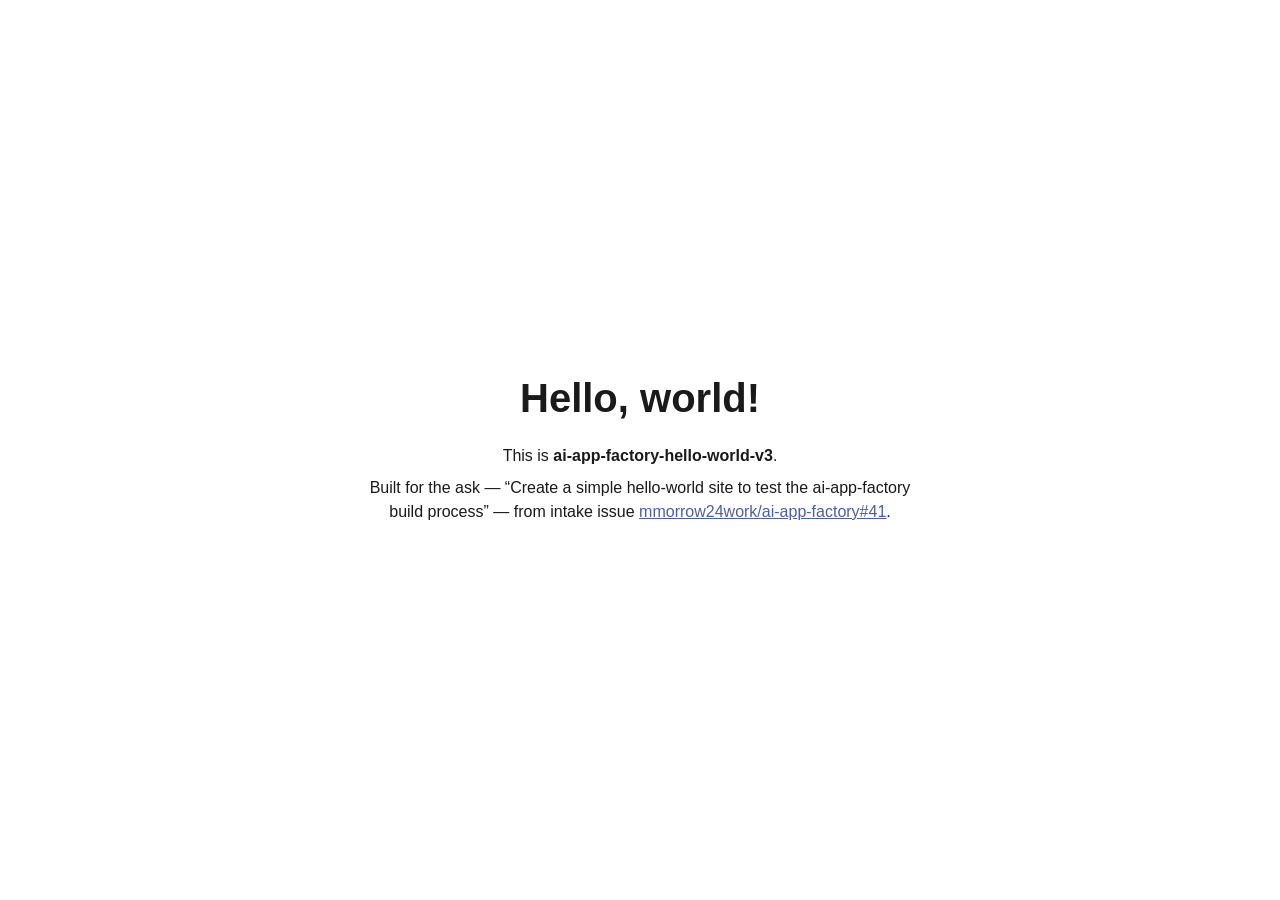
==== index.html @ 62de4aca "M1: add index.html and style.css hello page Hand-written static hello page with no build step, frame" ====
<!DOCTYPE html>
<html lang="en">
<head>
  <meta charset="utf-8">
  <meta name="viewport" content="width=device-width, initial-scale=1">
  <title>ai-app-factory-hello-world-v3</title>
  <link rel="stylesheet" href="style.css">
</head>
<body>
  <main>
    <h1>Hello, world!</h1>
    <p>This is <strong>ai-app-factory-hello-world-v3</strong>.</p>
    <p>
      Built for the ask &mdash; &ldquo;Create a simple hello-world site to test the
      ai-app-factory build process&rdquo; &mdash; from intake issue
      <a href="https://github.com/mmorrow24work/ai-app-factory/issues/41">mmorrow24work/ai-app-factory#41</a>.
    </p>
  </main>
</body>
</html>
---- style.css ----
:root {
  color-scheme: light dark;
  --bg: #ffffff;
  --fg: #1a1a1a;
  --accent: #4b5eaa;
}

* {
  box-sizing: border-box;
}

html,
body {
  margin: 0;
  padding: 0;
}

body {
  min-height: 100vh;
  display: flex;
  align-items: center;
  justify-content: center;
  background: var(--bg);
  color: var(--fg);
  font-family: -apple-system, BlinkMacSystemFont, "Segoe UI", Roboto,
    Helvetica, Arial, sans-serif;
  line-height: 1.5;
  padding: 2rem;
}

main {
  max-width: 36rem;
  text-align: center;
}

h1 {
  font-size: 2.5rem;
  margin: 0 0 1rem;
}

p {
  margin: 0.5rem 0;
}

a {
  color: var(--accent);
}

a:hover,
a:focus {
  text-decoration: none;
}

strong {
  font-weight: 600;
}
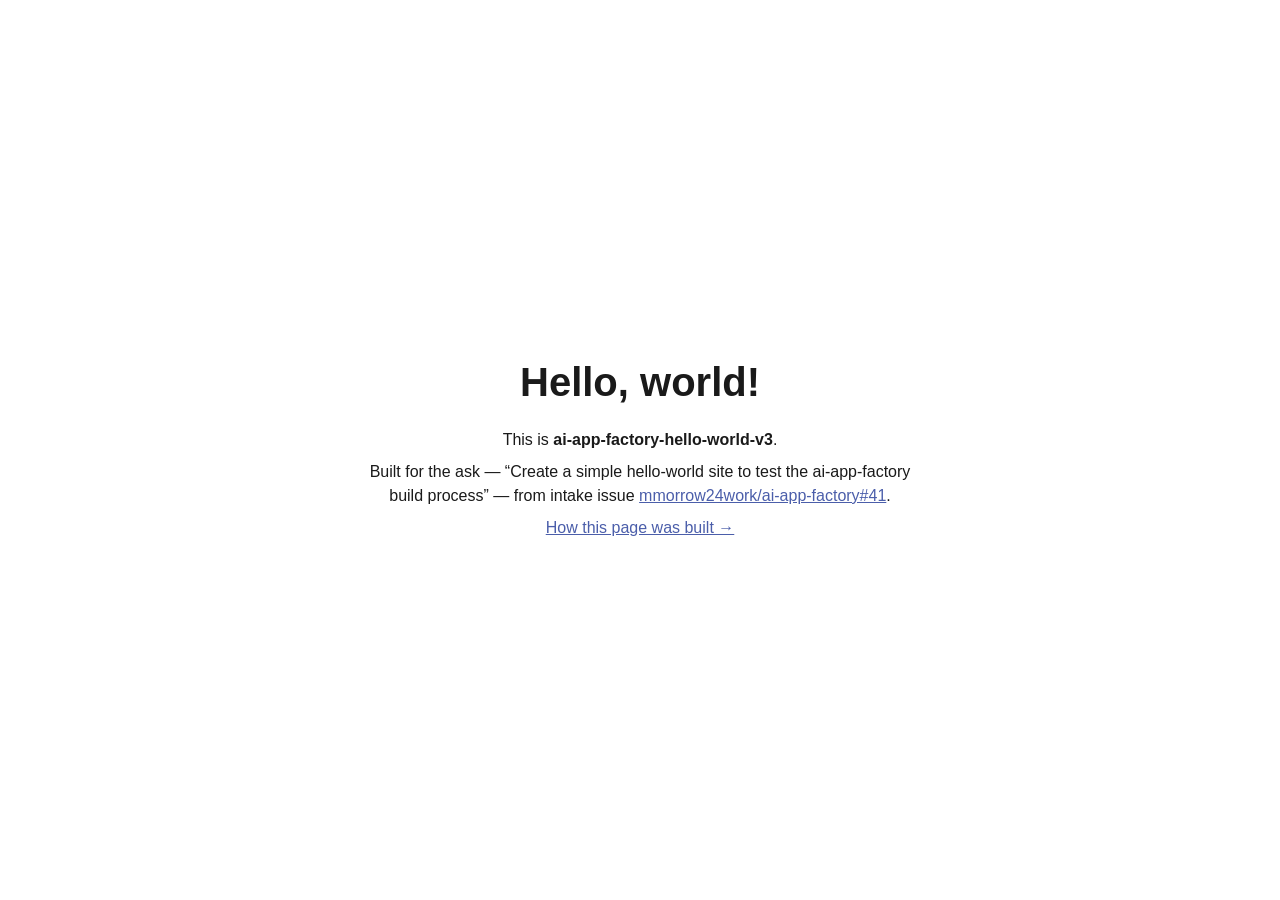
==== commit bebc8ec6: "Add about.html and rewrite README for M3 Traces the pipeline end-to-end in plain language, naming wh" ====
--- a/index.html
+++ b/index.html
@@ -15,6 +15,7 @@
       ai-app-factory build process&rdquo; &mdash; from intake issue
       <a href="https://github.com/mmorrow24work/ai-app-factory/issues/41">mmorrow24work/ai-app-factory#41</a>.
     </p>
+    <p><a href="about.html">How this page was built &rarr;</a></p>
   </main>
 </body>
 </html>
